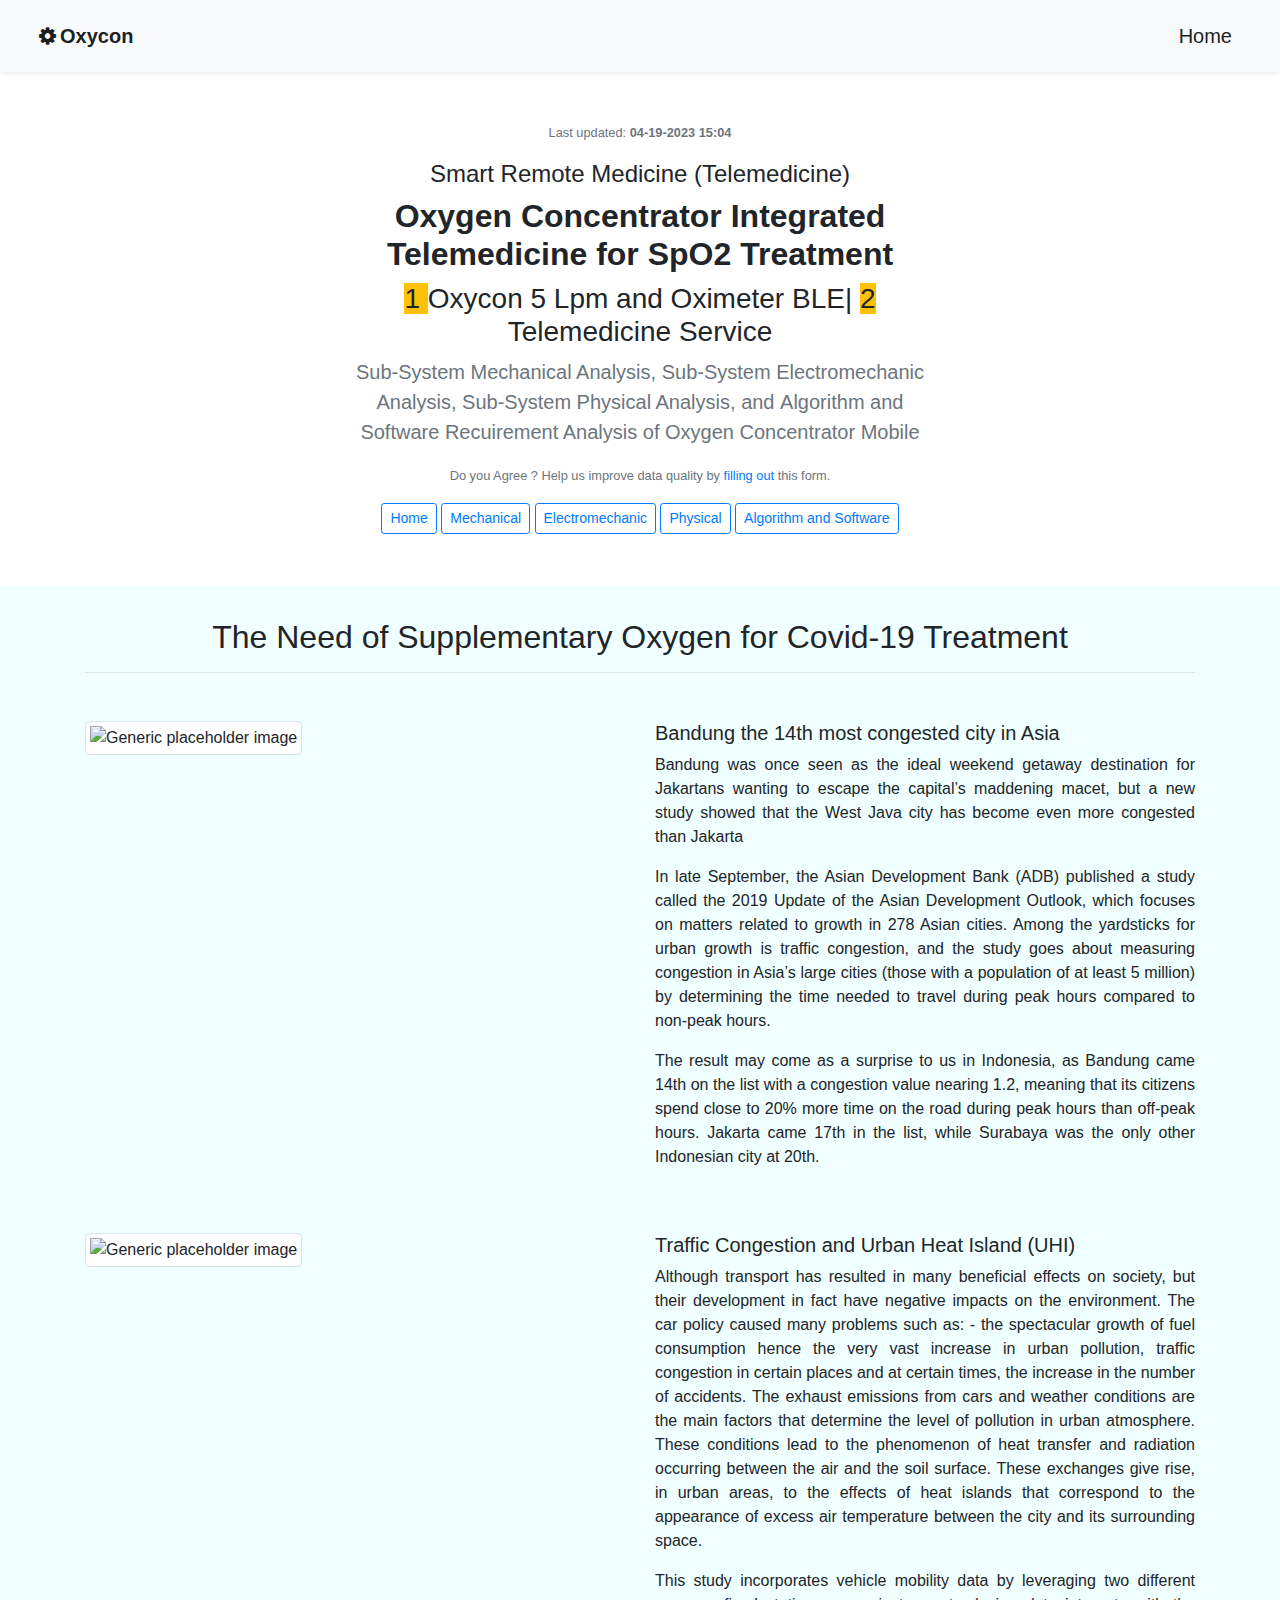
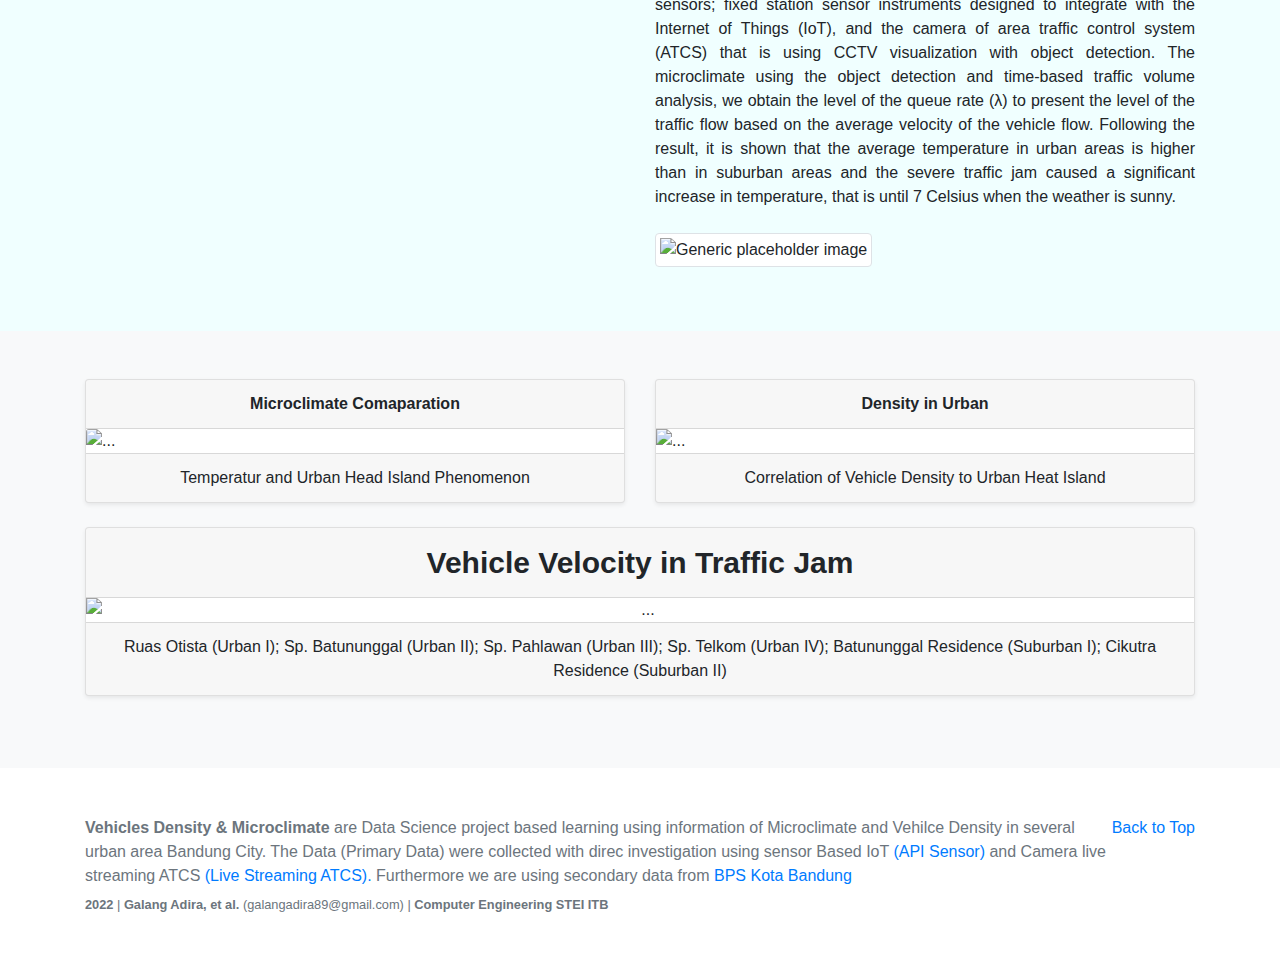
==== home.html @ 18d97f45 "first commit" ====
<!DOCTYPE html>
<html lang="en">
<head>
    <!-- Global site tag (gtag.js) - Google Analytics -->
    <script async src="https://www.googletagmanager.com/gtag/js?id=UA-147208165-1"></script>
    <script>
        window.dataLayer = window.dataLayer || [];
         function gtag(){dataLayer.push(arguments);}
         gtag('js', new Date());

        gtag('config', 'UA-147208165-1');
    </script>
    <title>Oxycon and Telemedicine</title>
    <meta charset="utf-8">
    <meta name="viewport" content="width=device-width, initial-scale=1">
    <link rel="stylesheet" href="https://maxcdn.bootstrapcdn.com/bootstrap/4.3.1/css/bootstrap.min.css">
    <script src="https://ajax.googleapis.com/ajax/libs/jquery/3.4.1/jquery.min.js"></script>
    <script src="https://cdnjs.cloudflare.com/ajax/libs/popper.js/1.14.7/umd/popper.min.js"></script>
    <script src="https://maxcdn.bootstrapcdn.com/bootstrap/4.3.1/js/bootstrap.min.js"></script>
    <link rel="stylesheet" href="https://maxcdn.bootstrapcdn.com/font-awesome/4.7.0/css/font-awesome.min.css">  
    <style>
     .bd-placeholder-img {
             font-size: 1.925rem;
             text-anchor: middle;
             -webkit-user-select: none;
             -moz-user-select: none;
             -ms-user-select: none;
             user-select: none;
        }

     @media (min-width: 768px) {
         .bd-placeholder-img-lg {
              font-size: 3.5rem;
          }
     }
    
     .jumbotron {
      padding-top: 2rem;
      padding-bottom: 2rem;
      margin-bottom: 0;
      background-color: #fff;
     }
     @media (min-width: 768px) {
        .jumbotron {
          padding-top: 3rem;
          padding-bottom: 3rem;
        }
     }

     .jumbotron p:last-child {
      margin-bottom: 0;
     }

     .jumbotron-heading {
      font-weight: 300;
     }

     .jumbotron .container {
      max-width: 40rem;
     }

     .about{
         padding-top: 2rem;
         padding-bottom: 2rem;
         margin-bottom: 0;
         background-color:azure;
     }
    
     .about p:last-child{
         margin-bottom: 0;
     }

     footer {
      padding-top: 3rem;
      padding-bottom: 3rem;
     }

     footer p {
      margin-bottom: .25rem;
     }      
     .btn-sm { margin-bottom: .25rem !important; }
    </style>
</head>

<body>
    <header>
        <div class="navbar navbar-light bg-light shadow-sm">
          <div class="container d-flex justify-content-between">
            <a href="index.html" class="navbar-brand d-flex align-items-center">
              <i class="fa fa-cog fa-spin fa-fw"></i>
              <strong>Oxycon</strong>
            </a>
          </div>
          <div class="navbar navbar-light bg-light navbar-right">
            <a class="navbar-brand" href="index.html">Home</a>
          </div>
        </div>
    </header>

    <main role="main">
        <!-- This is The Section of Work Header-->
        <section class="jumbotron text-center">
            <div class="container">
                <p><small class="text-muted">Last updated: <strong>04-19-2023 15:04</strong></small></p>
        
                <h4 class="jumbotron-heading">Smart Remote Medicine (Telemedicine) </h4>
                <h2><strong>Oxygen Concentrator Integrated Telemedicine for SpO2 Treatment</strong></h2>
        
                <h3 class="jumbotron-heading"><span class="bg-warning">1 </span> Oxycon 5 Lpm and Oximeter BLE| <span class="bg-warning">2</span> Telemedicine Service</h3>
              <p class="lead text-muted">
                  <strong>Sub-System Mechanical Analysis, Sub-System Electromechanic Analysis, Sub-System Physical Analysis, </strong> and <strong>Algorithm and Software Recuirement Analysis</strong> of Oxygen Concentrator Mobile</p>
              <p><small class="text-muted">
                  Do you Agree ? Help us improve data quality by <a href="https://bit.ly/EL6240-Datascience-Web">filling out</a> this form.
              </small></p>
              <p>
                <a href="home.html" class="btn btn-outline-primary btn-sm">Home</a>
                <a href="mechanical.html" class="btn btn-outline-primary btn-sm">Mechanical</a>
                <a href="electromechanic.html" class="btn btn-outline-primary btn-sm">Electromechanic</a> 
                <a href="physical.html" class="btn btn-outline-primary btn-sm">Physical</a>
                <a href="software.html" class="btn btn-outline-primary btn-sm">Algorithm and Software</a>    
              </p>
            </div>
        </section>

        <!-- This is The Section about Work Description-->
        <section class="about">
            <div class="container">
                <!-- Title of this Work-->
                <div class="row">
                    <div class="col-sm-12 text-center">
                        <h2>The Need of Supplementary Oxygen for Covid-19 Treatment</h2>
                        <hr>
                    </div>
                </div>
                <!-- Introduction -->
                <section class="about">
                    <div class="row">
                        <div class="col-sm-6">
                            <img class="img-thumbnail" src="images/BIP.jpg" alt="Generic placeholder image">
                        </div>
                        <div class="col-sm-6">
                          <h5 class="mt-0">Bandung the 14th most congested city in Asia </h5>
                          <p class="text-justify">Bandung was once seen as the ideal weekend getaway destination for Jakartans wanting to escape the capital’s maddening macet, but a new study showed that the West Java city has become even more congested than Jakarta</p>
                          <p class="text-justify">In late September, the Asian Development Bank (ADB) published a study called the 2019 Update of the Asian Development Outlook, which focuses on matters related to growth in 278 Asian cities. Among the yardsticks for urban growth is traffic congestion, and the study goes about measuring congestion in Asia’s large cities (those with a population of at least 5 million) by determining the time needed to travel during peak hours compared to non-peak hours.</p>
                          <p class="mb-0 text-justify">The result may come as a surprise to us in Indonesia, as Bandung came 14th on the list with a congestion value nearing 1.2, meaning that its citizens spend close to 20% more time on the road during peak hours than off-peak hours. Jakarta came 17th in the list, while Surabaya was the only other Indonesian city at 20th.</p>
                        </div>
                      </div>
                </section>
             
                <!-- Hypotesis and Intuition -->
                <section class="about">
                    <div class="row">
                        <div class="col-sm-6">
                            <img class="img-thumbnail" src="images/ADB-2019.png" alt="Generic placeholder image">
                        </div>
                        <div class="col-sm-6">
                            <h5 class="mt-0">Traffic Congestion and Urban Heat Island (UHI)</h5>
                            <p class="text-justify">Although transport has resulted in many beneficial effects on society, but their development in fact have negative impacts on the environment. The car policy caused many problems such as: - the spectacular growth of fuel consumption hence the very vast increase in urban pollution, traffic congestion in certain places and at certain times, the increase in the number of accidents. The exhaust emissions from cars and weather conditions are the main factors that determine the level of pollution in urban atmosphere. These conditions lead to the phenomenon of heat transfer and radiation occurring between the air and the soil surface. These exchanges give rise, in urban areas, to the effects of heat islands that correspond to the appearance of excess air temperature between the city and its surrounding space.</p>
                            <p class="mb-4 text-justify">This study incorporates vehicle mobility data by leveraging two different sensors; fixed station sensor instruments designed to integrate with the Internet of Things (IoT), and the camera of area traffic control system (ATCS) that is using CCTV visualization with object detection. The microclimate using the object detection and time-based traffic volume analysis, we obtain the level of the queue rate (λ) to present the level of the traffic flow based on the average velocity of the vehicle flow. Following the result, it is shown that the average temperature in urban areas is higher than in suburban areas and the severe traffic jam caused a significant increase in temperature, that is until 7 Celsius when the weather is sunny.</p>
                            <img class="img-thumbnail" src="images/The-effect-of-Urban-Heat-Island-UHI.png" alt="Generic placeholder image">
                          </div>
                    </div>
                        
                </section>
    
            </div>
        </section>
                    

        <div class="album py-5 bg-light">
            <div class="container">
                <div class="row">            
                    <!--Show Data of Temperatur as Microclimate parameter-->
                    <div class="col-md-6">
                        <div class="card mb-4 shadow-sm">
                            <div class="card-header text-center"><strong>Microclimate Comaparation</strong></div>
                            <img src="images/12-UHI-All-Microclimate.png" class="card-img-top" alt="...">
                            <div class="card-footer text-center">Temperatur and Urban Head Island Phenomenon</div>
                        </div>
                    </div>
                    <!--Show Data of Vehicle Density in Urban-->
                    <div class="col-md-6">
                        <div class="card mb-4 shadow-sm">
                            <div class="card-header text-center"><strong>Density in Urban</strong></div>
                            <img src="images/13-vehicles-microclimate.png" class="card-image-top" alt="...">
                            <div class="card-footer text-center">Correlation of Vehicle Density to Urban Heat Island</div>
                        </div>
                    </div>
                    <!--Show Data of Vehicle Velocity in traffic Jam-->
                    <div class="col-md-12 text-center">
                        <div class="card mb-4 shadow-sm">
                            <div class="card-header"; style="font-size: 30px;"><strong>Vehicle Velocity in Traffic Jam</strong></div>
                            <img src="images/10-queue-model-rev2.png" class="card-image-top" alt="...">
                            <div class="card-footer">Ruas Otista (Urban I); Sp. Batununggal (Urban II); Sp. Pahlawan (Urban III); Sp. Telkom (Urban IV); Batununggal Residence (Suburban I); Cikutra Residence (Suburban II)</div>
                        </div>
                    </div>

                </div>
            </div>
        </div>
    </main>
    <footer class="text-muted">
        <div class="container">
            <p class="float-right"><a href="#"> Back to Top</a></p>
            <p><strong>Vehicles Density & Microclimate</strong> are Data Science project based learning using information of Microclimate and Vehilce Density in several urban area Bandung City. The Data (Primary Data) were collected with direc investigation using sensor Based IoT <a href="#">(API Sensor)</a> and Camera live streaming ATCS <a href="http://atcs-dishub.bandung.go.id/">(Live Streaming ATCS).</a>  Furthermore we are using secondary data from <a href="https://bandungkota.bps.go.id/">BPS Kota Bandung</a>  </p>
            <p><small><strong>2022</strong> | <strong> Galang Adira, et al.</strong> (galangadira89@gmail.com) | <strong>Computer Engineering STEI ITB</strong></small></p>
        </div>
    </footer>
</body>
</html>
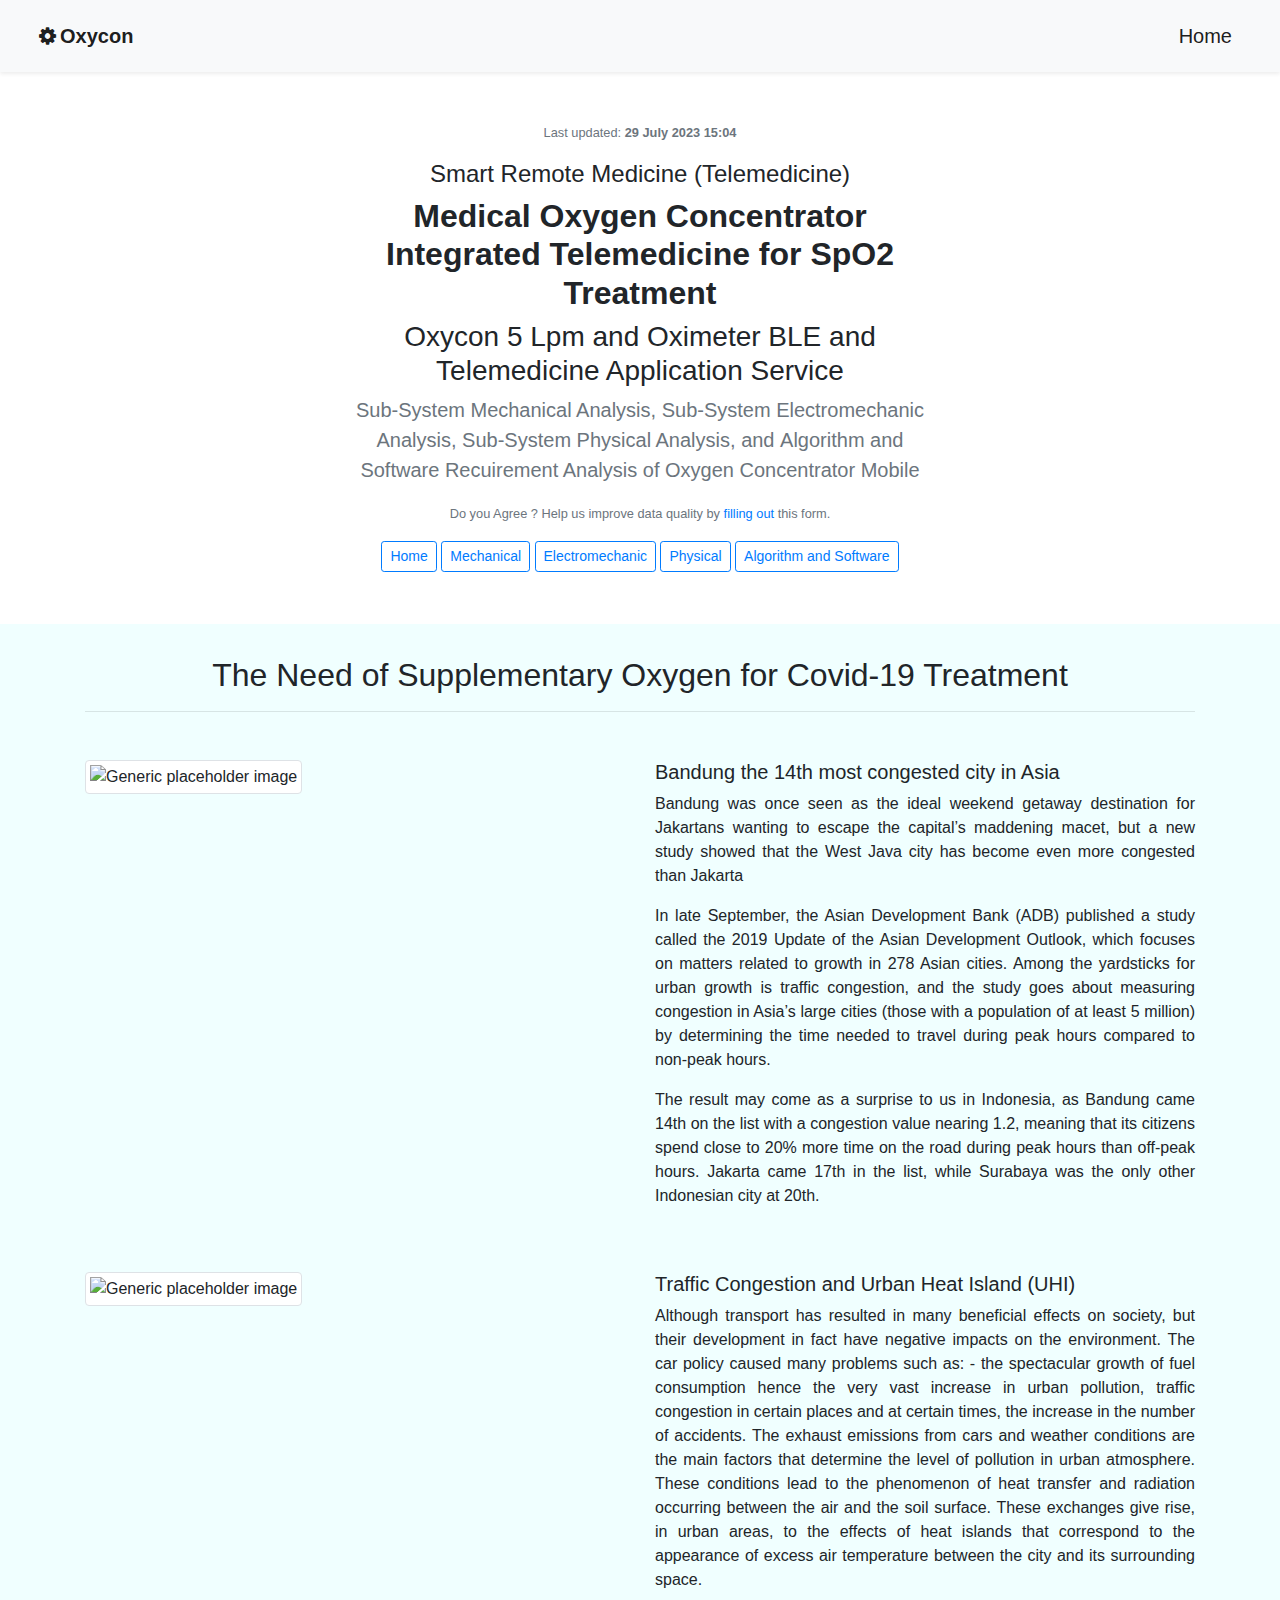
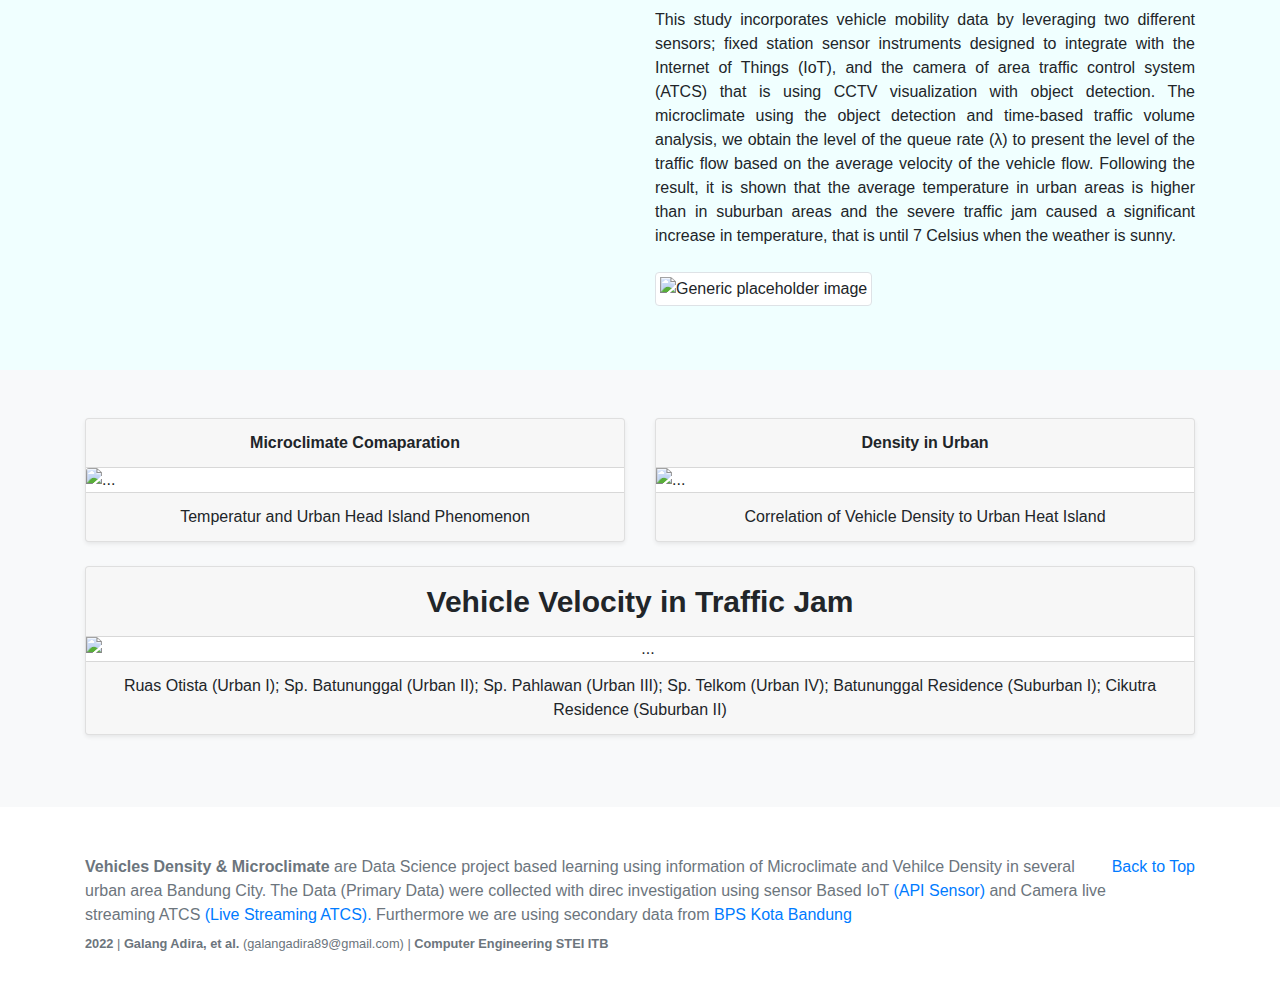
==== commit 0ab4b537: "first commit" ====
--- a/home.html
+++ b/home.html
@@ -1,12 +1,13 @@
 <!DOCTYPE html>
 <html lang="en">
+
 <head>
     <!-- Global site tag (gtag.js) - Google Analytics -->
     <script async src="https://www.googletagmanager.com/gtag/js?id=UA-147208165-1"></script>
     <script>
         window.dataLayer = window.dataLayer || [];
-         function gtag(){dataLayer.push(arguments);}
-         gtag('js', new Date());
+        function gtag() { dataLayer.push(arguments); }
+        gtag('js', new Date());
 
         gtag('config', 'UA-147208165-1');
     </script>
@@ -17,83 +18,87 @@
     <script src="https://ajax.googleapis.com/ajax/libs/jquery/3.4.1/jquery.min.js"></script>
     <script src="https://cdnjs.cloudflare.com/ajax/libs/popper.js/1.14.7/umd/popper.min.js"></script>
     <script src="https://maxcdn.bootstrapcdn.com/bootstrap/4.3.1/js/bootstrap.min.js"></script>
-    <link rel="stylesheet" href="https://maxcdn.bootstrapcdn.com/font-awesome/4.7.0/css/font-awesome.min.css">  
+    <link rel="stylesheet" href="https://maxcdn.bootstrapcdn.com/font-awesome/4.7.0/css/font-awesome.min.css">
     <style>
-     .bd-placeholder-img {
-             font-size: 1.925rem;
-             text-anchor: middle;
-             -webkit-user-select: none;
-             -moz-user-select: none;
-             -ms-user-select: none;
-             user-select: none;
-        }
-
-     @media (min-width: 768px) {
-         .bd-placeholder-img-lg {
-              font-size: 3.5rem;
-          }
-     }
-    
-     .jumbotron {
-      padding-top: 2rem;
-      padding-bottom: 2rem;
-      margin-bottom: 0;
-      background-color: #fff;
-     }
-     @media (min-width: 768px) {
+        .bd-placeholder-img {
+            font-size: 1.925rem;
+            text-anchor: middle;
+            -webkit-user-select: none;
+            -moz-user-select: none;
+            -ms-user-select: none;
+            user-select: none;
+        }
+
+        @media (min-width: 768px) {
+            .bd-placeholder-img-lg {
+                font-size: 3.5rem;
+            }
+        }
+
         .jumbotron {
-          padding-top: 3rem;
-          padding-bottom: 3rem;
-        }
-     }
-
-     .jumbotron p:last-child {
-      margin-bottom: 0;
-     }
-
-     .jumbotron-heading {
-      font-weight: 300;
-     }
-
-     .jumbotron .container {
-      max-width: 40rem;
-     }
-
-     .about{
-         padding-top: 2rem;
-         padding-bottom: 2rem;
-         margin-bottom: 0;
-         background-color:azure;
-     }
-    
-     .about p:last-child{
-         margin-bottom: 0;
-     }
-
-     footer {
-      padding-top: 3rem;
-      padding-bottom: 3rem;
-     }
-
-     footer p {
-      margin-bottom: .25rem;
-     }      
-     .btn-sm { margin-bottom: .25rem !important; }
+            padding-top: 2rem;
+            padding-bottom: 2rem;
+            margin-bottom: 0;
+            background-color: #fff;
+        }
+
+        @media (min-width: 768px) {
+            .jumbotron {
+                padding-top: 3rem;
+                padding-bottom: 3rem;
+            }
+        }
+
+        .jumbotron p:last-child {
+            margin-bottom: 0;
+        }
+
+        .jumbotron-heading {
+            font-weight: 300;
+        }
+
+        .jumbotron .container {
+            max-width: 40rem;
+        }
+
+        .about {
+            padding-top: 2rem;
+            padding-bottom: 2rem;
+            margin-bottom: 0;
+            background-color: azure;
+        }
+
+        .about p:last-child {
+            margin-bottom: 0;
+        }
+
+        footer {
+            padding-top: 3rem;
+            padding-bottom: 3rem;
+        }
+
+        footer p {
+            margin-bottom: .25rem;
+        }
+
+        .btn-sm {
+            margin-bottom: .25rem !important;
+        }
     </style>
 </head>
 
 <body>
     <header>
         <div class="navbar navbar-light bg-light shadow-sm">
-          <div class="container d-flex justify-content-between">
-            <a href="index.html" class="navbar-brand d-flex align-items-center">
-              <i class="fa fa-cog fa-spin fa-fw"></i>
-              <strong>Oxycon</strong>
-            </a>
-          </div>
-          <div class="navbar navbar-light bg-light navbar-right">
-            <a class="navbar-brand" href="index.html">Home</a>
-          </div>
+            <div class="container d-flex justify-content-between">
+                <a href="index.html" class="navbar-brand d-flex align-items-center">
+                    <i class="fa fa-cog fa-spin fa-fw"></i>
+                    <strong>Oxycon</strong>
+                </a>
+            </div>
+            <div class="navbar navbar-light bg-light navbar-right">
+                <a class="navbar-brand" href="index.html">Home</a>
+            </div>
         </div>
     </header>
 
@@ -101,24 +106,28 @@
         <!-- This is The Section of Work Header-->
         <section class="jumbotron text-center">
             <div class="container">
-                <p><small class="text-muted">Last updated: <strong>04-19-2023 15:04</strong></small></p>
-        
+                <p><small class="text-muted">Last updated: <strong>29 July 2023 15:04</strong></small></p>
+
                 <h4 class="jumbotron-heading">Smart Remote Medicine (Telemedicine) </h4>
-                <h2><strong>Oxygen Concentrator Integrated Telemedicine for SpO2 Treatment</strong></h2>
-        
-                <h3 class="jumbotron-heading"><span class="bg-warning">1 </span> Oxycon 5 Lpm and Oximeter BLE| <span class="bg-warning">2</span> Telemedicine Service</h3>
-              <p class="lead text-muted">
-                  <strong>Sub-System Mechanical Analysis, Sub-System Electromechanic Analysis, Sub-System Physical Analysis, </strong> and <strong>Algorithm and Software Recuirement Analysis</strong> of Oxygen Concentrator Mobile</p>
-              <p><small class="text-muted">
-                  Do you Agree ? Help us improve data quality by <a href="https://bit.ly/EL6240-Datascience-Web">filling out</a> this form.
-              </small></p>
-              <p>
-                <a href="home.html" class="btn btn-outline-primary btn-sm">Home</a>
-                <a href="mechanical.html" class="btn btn-outline-primary btn-sm">Mechanical</a>
-                <a href="electromechanic.html" class="btn btn-outline-primary btn-sm">Electromechanic</a> 
-                <a href="physical.html" class="btn btn-outline-primary btn-sm">Physical</a>
-                <a href="software.html" class="btn btn-outline-primary btn-sm">Algorithm and Software</a>    
-              </p>
+                <h2><strong>Medical Oxygen Concentrator Integrated Telemedicine for SpO2 Treatment</strong></h2>
+
+                <h3 class="jumbotron-heading"> Oxycon 5 Lpm and Oximeter BLE and Telemedicine Application Service</h3>
+                <p class="lead text-muted">
+                    <strong>Sub-System Mechanical Analysis, Sub-System Electromechanic Analysis, Sub-System Physical
+                        Analysis, </strong> and <strong>Algorithm and Software Recuirement Analysis</strong> of Oxygen
+                    Concentrator Mobile
+                </p>
+                <p><small class="text-muted">
+                        Do you Agree ? Help us improve data quality by <a
+                            href="https://bit.ly/EL6240-Datascience-Web">filling out</a> this form.
+                    </small></p>
+                <p>
+                    <a href="home.html" class="btn btn-outline-primary btn-sm">Home</a>
+                    <a href="mechanical.html" class="btn btn-outline-primary btn-sm">Mechanical</a>
+                    <a href="electromechanic.html" class="btn btn-outline-primary btn-sm">Electromechanic</a>
+                    <a href="physical.html" class="btn btn-outline-primary btn-sm">Physical</a>
+                    <a href="software.html" class="btn btn-outline-primary btn-sm">Algorithm and Software</a>
+                </p>
             </div>
         </section>
 
@@ -139,14 +148,25 @@
                             <img class="img-thumbnail" src="images/BIP.jpg" alt="Generic placeholder image">
                         </div>
                         <div class="col-sm-6">
-                          <h5 class="mt-0">Bandung the 14th most congested city in Asia </h5>
-                          <p class="text-justify">Bandung was once seen as the ideal weekend getaway destination for Jakartans wanting to escape the capital’s maddening macet, but a new study showed that the West Java city has become even more congested than Jakarta</p>
-                          <p class="text-justify">In late September, the Asian Development Bank (ADB) published a study called the 2019 Update of the Asian Development Outlook, which focuses on matters related to growth in 278 Asian cities. Among the yardsticks for urban growth is traffic congestion, and the study goes about measuring congestion in Asia’s large cities (those with a population of at least 5 million) by determining the time needed to travel during peak hours compared to non-peak hours.</p>
-                          <p class="mb-0 text-justify">The result may come as a surprise to us in Indonesia, as Bandung came 14th on the list with a congestion value nearing 1.2, meaning that its citizens spend close to 20% more time on the road during peak hours than off-peak hours. Jakarta came 17th in the list, while Surabaya was the only other Indonesian city at 20th.</p>
-                        </div>
-                      </div>
+                            <h5 class="mt-0">Bandung the 14th most congested city in Asia </h5>
+                            <p class="text-justify">Bandung was once seen as the ideal weekend getaway destination for
+                                Jakartans wanting to escape the capital’s maddening macet, but a new study showed that
+                                the West Java city has become even more congested than Jakarta</p>
+                            <p class="text-justify">In late September, the Asian Development Bank (ADB) published a
+                                study called the 2019 Update of the Asian Development Outlook, which focuses on matters
+                                related to growth in 278 Asian cities. Among the yardsticks for urban growth is traffic
+                                congestion, and the study goes about measuring congestion in Asia’s large cities (those
+                                with a population of at least 5 million) by determining the time needed to travel during
+                                peak hours compared to non-peak hours.</p>
+                            <p class="mb-0 text-justify">The result may come as a surprise to us in Indonesia, as
+                                Bandung came 14th on the list with a congestion value nearing 1.2, meaning that its
+                                citizens spend close to 20% more time on the road during peak hours than off-peak hours.
+                                Jakarta came 17th in the list, while Surabaya was the only other Indonesian city at
+                                20th.</p>
+                        </div>
+                    </div>
                 </section>
-             
+
                 <!-- Hypotesis and Intuition -->
                 <section class="about">
                     <div class="row">
@@ -155,21 +175,39 @@
                         </div>
                         <div class="col-sm-6">
                             <h5 class="mt-0">Traffic Congestion and Urban Heat Island (UHI)</h5>
-                            <p class="text-justify">Although transport has resulted in many beneficial effects on society, but their development in fact have negative impacts on the environment. The car policy caused many problems such as: - the spectacular growth of fuel consumption hence the very vast increase in urban pollution, traffic congestion in certain places and at certain times, the increase in the number of accidents. The exhaust emissions from cars and weather conditions are the main factors that determine the level of pollution in urban atmosphere. These conditions lead to the phenomenon of heat transfer and radiation occurring between the air and the soil surface. These exchanges give rise, in urban areas, to the effects of heat islands that correspond to the appearance of excess air temperature between the city and its surrounding space.</p>
-                            <p class="mb-4 text-justify">This study incorporates vehicle mobility data by leveraging two different sensors; fixed station sensor instruments designed to integrate with the Internet of Things (IoT), and the camera of area traffic control system (ATCS) that is using CCTV visualization with object detection. The microclimate using the object detection and time-based traffic volume analysis, we obtain the level of the queue rate (λ) to present the level of the traffic flow based on the average velocity of the vehicle flow. Following the result, it is shown that the average temperature in urban areas is higher than in suburban areas and the severe traffic jam caused a significant increase in temperature, that is until 7 Celsius when the weather is sunny.</p>
-                            <img class="img-thumbnail" src="images/The-effect-of-Urban-Heat-Island-UHI.png" alt="Generic placeholder image">
-                          </div>
-                    </div>
-                        
+                            <p class="text-justify">Although transport has resulted in many beneficial effects on
+                                society, but their development in fact have negative impacts on the environment. The car
+                                policy caused many problems such as: - the spectacular growth of fuel consumption hence
+                                the very vast increase in urban pollution, traffic congestion in certain places and at
+                                certain times, the increase in the number of accidents. The exhaust emissions from cars
+                                and weather conditions are the main factors that determine the level of pollution in
+                                urban atmosphere. These conditions lead to the phenomenon of heat transfer and radiation
+                                occurring between the air and the soil surface. These exchanges give rise, in urban
+                                areas, to the effects of heat islands that correspond to the appearance of excess air
+                                temperature between the city and its surrounding space.</p>
+                            <p class="mb-4 text-justify">This study incorporates vehicle mobility data by leveraging two
+                                different sensors; fixed station sensor instruments designed to integrate with the
+                                Internet of Things (IoT), and the camera of area traffic control system (ATCS) that is
+                                using CCTV visualization with object detection. The microclimate using the object
+                                detection and time-based traffic volume analysis, we obtain the level of the queue rate
+                                (λ) to present the level of the traffic flow based on the average velocity of the
+                                vehicle flow. Following the result, it is shown that the average temperature in urban
+                                areas is higher than in suburban areas and the severe traffic jam caused a significant
+                                increase in temperature, that is until 7 Celsius when the weather is sunny.</p>
+                            <img class="img-thumbnail" src="images/The-effect-of-Urban-Heat-Island-UHI.png"
+                                alt="Generic placeholder image">
+                        </div>
+                    </div>
+
                 </section>
-    
+
             </div>
         </section>
-                    
+
 
         <div class="album py-5 bg-light">
             <div class="container">
-                <div class="row">            
+                <div class="row">
                     <!--Show Data of Temperatur as Microclimate parameter-->
                     <div class="col-md-6">
                         <div class="card mb-4 shadow-sm">
@@ -183,15 +221,19 @@
                         <div class="card mb-4 shadow-sm">
                             <div class="card-header text-center"><strong>Density in Urban</strong></div>
                             <img src="images/13-vehicles-microclimate.png" class="card-image-top" alt="...">
-                            <div class="card-footer text-center">Correlation of Vehicle Density to Urban Heat Island</div>
+                            <div class="card-footer text-center">Correlation of Vehicle Density to Urban Heat Island
+                            </div>
                         </div>
                     </div>
                     <!--Show Data of Vehicle Velocity in traffic Jam-->
                     <div class="col-md-12 text-center">
                         <div class="card mb-4 shadow-sm">
-                            <div class="card-header"; style="font-size: 30px;"><strong>Vehicle Velocity in Traffic Jam</strong></div>
+                            <div class="card-header" ; style="font-size: 30px;"><strong>Vehicle Velocity in Traffic
+                                    Jam</strong></div>
                             <img src="images/10-queue-model-rev2.png" class="card-image-top" alt="...">
-                            <div class="card-footer">Ruas Otista (Urban I); Sp. Batununggal (Urban II); Sp. Pahlawan (Urban III); Sp. Telkom (Urban IV); Batununggal Residence (Suburban I); Cikutra Residence (Suburban II)</div>
+                            <div class="card-footer">Ruas Otista (Urban I); Sp. Batununggal (Urban II); Sp. Pahlawan
+                                (Urban III); Sp. Telkom (Urban IV); Batununggal Residence (Suburban I); Cikutra
+                                Residence (Suburban II)</div>
                         </div>
                     </div>
 
@@ -199,12 +241,20 @@
             </div>
         </div>
     </main>
+
     <footer class="text-muted">
         <div class="container">
             <p class="float-right"><a href="#"> Back to Top</a></p>
-            <p><strong>Vehicles Density & Microclimate</strong> are Data Science project based learning using information of Microclimate and Vehilce Density in several urban area Bandung City. The Data (Primary Data) were collected with direc investigation using sensor Based IoT <a href="#">(API Sensor)</a> and Camera live streaming ATCS <a href="http://atcs-dishub.bandung.go.id/">(Live Streaming ATCS).</a>  Furthermore we are using secondary data from <a href="https://bandungkota.bps.go.id/">BPS Kota Bandung</a>  </p>
-            <p><small><strong>2022</strong> | <strong> Galang Adira, et al.</strong> (galangadira89@gmail.com) | <strong>Computer Engineering STEI ITB</strong></small></p>
+            <p><strong>Vehicles Density & Microclimate</strong> are Data Science project based learning using
+                information of Microclimate and Vehilce Density in several urban area Bandung City. The Data (Primary
+                Data) were collected with direc investigation using sensor Based IoT <a href="#">(API Sensor)</a> and
+                Camera live streaming ATCS <a href="http://atcs-dishub.bandung.go.id/">(Live Streaming ATCS).</a>
+                Furthermore we are using secondary data from <a href="https://bandungkota.bps.go.id/">BPS Kota
+                    Bandung</a> </p>
+            <p><small><strong>2022</strong> | <strong> Galang Adira, et al.</strong> (galangadira89@gmail.com) |
+                    <strong>Computer Engineering STEI ITB</strong></small></p>
         </div>
     </footer>
 </body>
+
 </html>